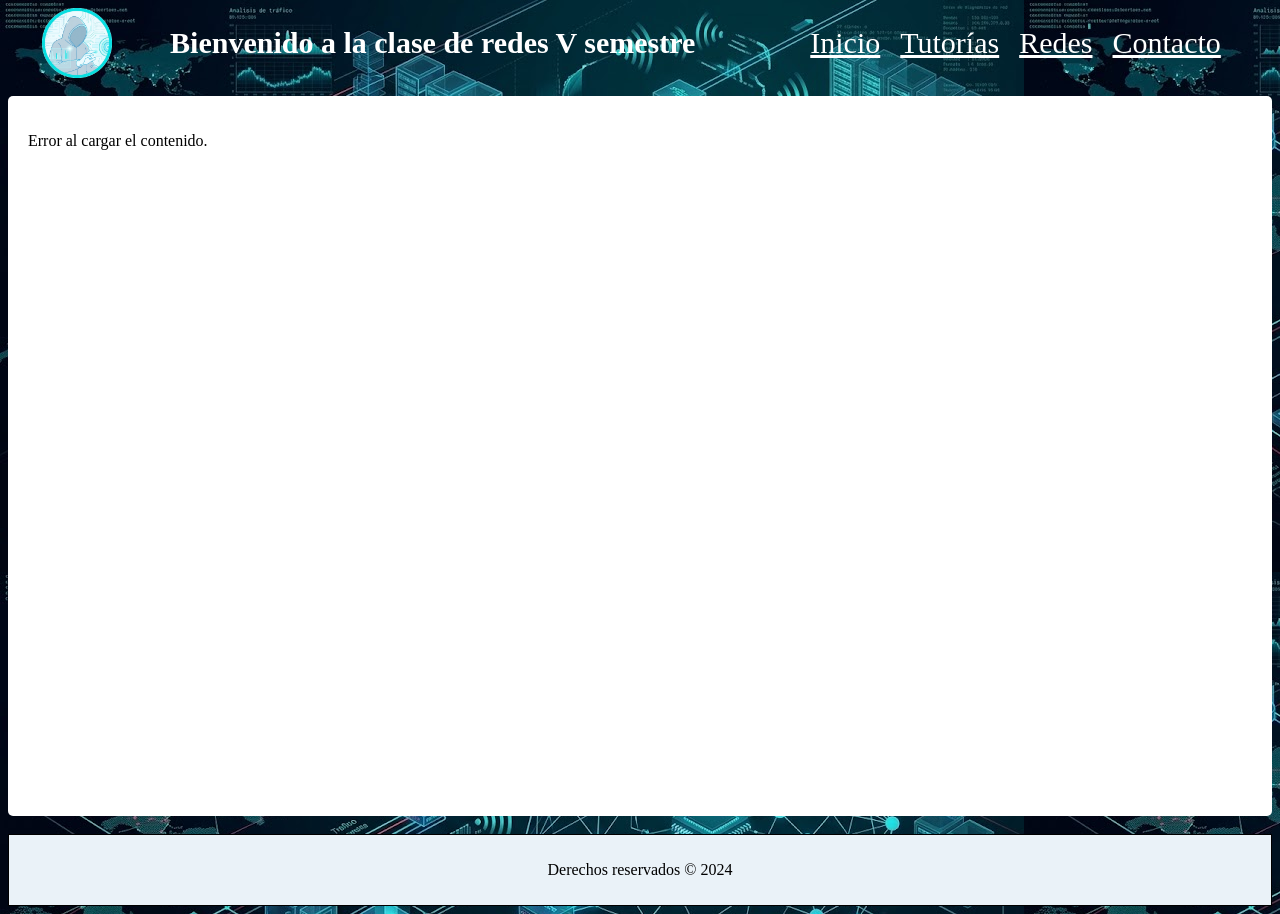
==== index.html @ 114a5816 "Update index.html" ====
<!DOCTYPE html>
<html lang="es">
<head>
    <meta charset="UTF-8">
    <meta name="viewport" content="width=device-width, initial-scale=1.0">
    <link rel="stylesheet" href="css/style.css">
    <title>Inicio</title>
</head>
<body>
    <section id="principal">
        <header id="encabezado">
            <div id="logo">
                <a href="index.html"><img src="img/logo.png" alt="Logo de la página"></a>
            </div>
            <div id="titulo">
                <h4>Bienvenido a la clase de redes V semestre</h4>
            </div>
            <div id="barra">
                <ul>
                    <li><a href="index.html">Inicio</a></li>
                    <li><a href="html/tutoria.html">Tutorías</a></li>
                    <li><a href="javascript:void(0);" onclick="cargarPagina('html/redes.html')">Redes</a></li>
                    <li><a href="javascript:void(0);" onclick="cargarPagina('html/contacto.html')">Contacto</a></li>
                </ul>
            </div>
        </header>
        <br>
        
        <!-- Contenedor donde se inyectará el HTML (Reemplaza al iframe) -->
        <div id="pantalla"></div>
            <script>
                // Función moderna usando Fetch para traer el HTML de otros archivos
                async function cargarPagina(url) {
                    try {
                        const respuesta = await fetch(url);
                        if (!respuesta.ok) throw new Error('Error al cargar');
                        const html = await respuesta.text();
                    
                        // Inyecta el contenido en el div
                        document.getElementById('pantalla').innerHTML = html;
                    
                        // Guarda la ruta en la memoria del navegador para cuando recargues
                        sessionStorage.setItem('paginaActual', url);
                    } 
                    catch (error) {
                    document.getElementById('pantalla').innerHTML = '<p>Error al cargar el contenido.</p>';
                    }
                }

            // Cuando cargue el index, revisa si había una página abierta o carga la de prueba
                window.onload = () => {
                    const paginaGuardada = sessionStorage.getItem('paginaActual');
                    if (paginaGuardada) {
                        cargarPagina(paginaGuardada);
                    } 
                    else {
                        cargarPagina('html/prueba.html');
                        }
                };
            </script>
    </section>
    <br>
    <footer>
        <p>Derechos reservados &copy; 2024</p>
    </footer>
</body>
</html>
---- css/style.css ----
body {
    background-color: white;
    background-image: url(../img/fondo.png);
}

/*================================================================================================*/
#principal {
    padding: 0px;
    max-width: 100%;
    
}
/*________________________________________________________________________________________________*/

/*________________________________________________________________________________________________*/
#encabezado {   
    padding: 0px;
    font-size: 30px;
    display: flex;  
    /* centrar el contenido de un display: flex*/
    /*border: 2px white solid;*/
    gap: 10px;
    height: 20%;
    width: 100%;
}
#logo{
    flex: 1; /* Proporción de tamaño 1 */
    display: flex;
    justify-content: center;
    align-items: center;
}
#titulo{
    flex: 4; /* Proporción de tamaño 4 */
    display: flex;
    justify-content: center;
    align-items: center;
}
#logo img{
        width: 70px;
        height: 70px;
        display: flex;
        flex-direction: row;
}
#encabezado h4 {
    /* quita la mergen den esel titulo */
    color: white;
    margin: 10px;
    
}
#barra {
    display: flex;
    justify-content: center;
    flex-direction: column;
    flex: 4; /* Proporción de tamaño 4 */
    margin: 0px; 
                
}
#barra ul {
    /* quita los puntos de la lista */
    list-style: none;
    display: flex;
    justify-content: center;
    gap: 20px;
    margin: 0px;
    
}
#barra a{   
    color: white;
}

/*=================================================================================================*/

#separador {
    padding-bottom: 10px;
}

/*=================================================================================================*/

#contenido_principal {
    display: flex;
    justify-content: space-between;
    gap: 20px;
    margin: 0px;
}
#izq{
    flex: 1;
    padding: 10px;
    border: 1px black solid;
    background-color: #EAF2F8;
}
#cont{
    flex: 4;
    padding: 10px;
    border: 1px black solid;
    background-color: #EAF2F8;
}
iframe {
    width: 100%;
    height: 80vh; /* 80vh significa el 80% del alto total de la pantalla */
    border: none;
}
footer {
    background-color: #EAF2F8;
    padding: 10px;
    text-align: center;
    border: 1px black solid;
}

/* Reemplazo de los estilos del iframe anterior */
#pantalla, #pantalla_tutoria {
    width: 100%;
    min-height: 80vh; /* Permite que el div crezca si hay mucho contenido */
    background-color: white; 
    border: none;
    box-sizing: border-box;
    padding: 20px; /* Un poco de espacio interno para que el texto respire */
    border-radius: 5px; /* Opcional: bordes redondeados */
}
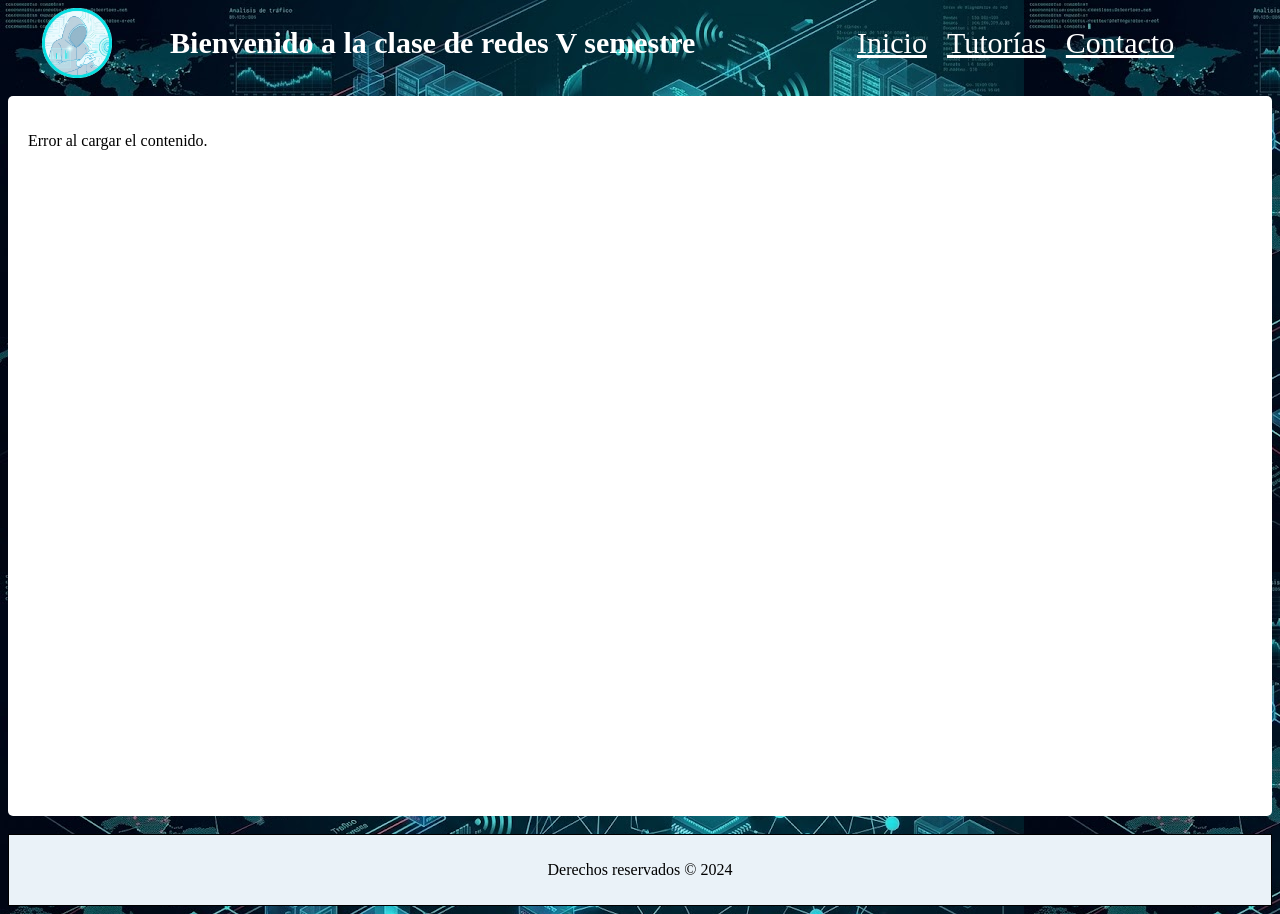
==== commit 1ea6defe: "cambios etiquetas" ====
--- a/index.html
+++ b/index.html
@@ -19,8 +19,7 @@
                 <ul>
                     <li><a href="index.html">Inicio</a></li>
                     <li><a href="html/tutoria.html">Tutorías</a></li>
-                    <li><a href="javascript:void(0);" onclick="cargarPagina('html/redes.html')">Redes</a></li>
-                    <li><a href="javascript:void(0);" onclick="cargarPagina('html/contacto.html')">Contacto</a></li>
+                    <li><a href="html/contactos.html">Contacto</a></li>
                 </ul>
             </div>
         </header>
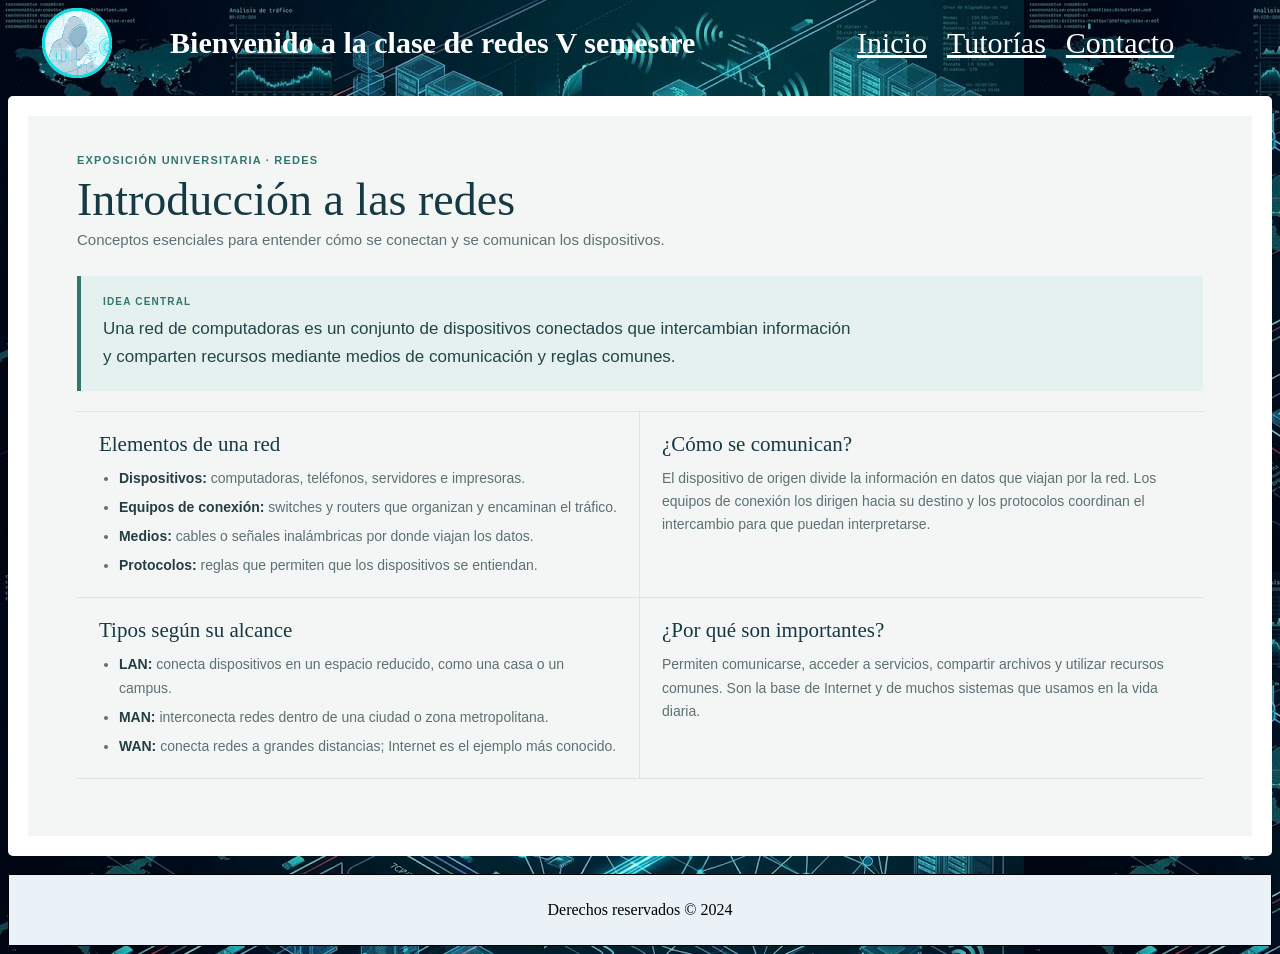
==== commit 4d8a7bf2: "Agrega galeria de ejercicios y mejora la exposicion" ====
--- a/index.html
+++ b/index.html
@@ -4,7 +4,7 @@
     <meta charset="UTF-8">
     <meta name="viewport" content="width=device-width, initial-scale=1.0">
     <link rel="stylesheet" href="css/style.css">
-    <title>Inicio</title>
+    <title>Redes de computadoras | Exposición</title>
 </head>
 <body>
     <section id="principal">
@@ -17,45 +17,33 @@
             </div>
             <div id="barra">
                 <ul>
-                    <li><a href="index.html">Inicio</a></li>
-                    <li><a href="html/tutoria.html">Tutorías</a></li>
-                    <li><a href="html/contactos.html">Contacto</a></li>
+                    <li><a href="html/queEsRedes.html" onclick="cambiarPagina('html/queEsRedes.html'); return false;">Inicio</a></li>
+                    <li><a href="html/tutoria.html" onclick="cambiarPagina('html/tutoria.html'); return false;">Tutorías</a></li>
+                    <li><a href="html/contactos.html" onclick="cambiarPagina('html/contactos.html'); return false;">Contacto</a></li>
                 </ul>
             </div>
         </header>
         <br>
         
-        <!-- Contenedor donde se inyectará el HTML (Reemplaza al iframe) -->
-        <div id="pantalla"></div>
+        <iframe id="pantalla" src="html/queEsRedes.html" title="Introducción a las redes de computadoras"></iframe>
             <script>
-                // Función moderna usando Fetch para traer el HTML de otros archivos
-                async function cargarPagina(url) {
-                    try {
-                        const respuesta = await fetch(url);
-                        if (!respuesta.ok) throw new Error('Error al cargar');
-                        const html = await respuesta.text();
-                    
-                        // Inyecta el contenido en el div
-                        document.getElementById('pantalla').innerHTML = html;
-                    
-                        // Guarda la ruta en la memoria del navegador para cuando recargues
-                        sessionStorage.setItem('paginaActual', url);
-                    } 
-                    catch (error) {
-                    document.getElementById('pantalla').innerHTML = '<p>Error al cargar el contenido.</p>';
+                const mainFrame = document.getElementById('pantalla');
+
+                window.addEventListener('message', (event) => {
+                    if (event.source !== mainFrame.contentWindow || event.data?.type !== 'tutoria-height') {
+                        return;
                     }
+
+                    const height = Number(event.data.height);
+                    if (Number.isFinite(height)) {
+                        mainFrame.style.height = `${Math.max(520, Math.ceil(height))}px`;
+                    }
+                });
+
+                function cambiarPagina(url) {
+                    mainFrame.style.height = '';
+                    mainFrame.src = url;
                 }
-
-            // Cuando cargue el index, revisa si había una página abierta o carga la de prueba
-                window.onload = () => {
-                    const paginaGuardada = sessionStorage.getItem('paginaActual');
-                    if (paginaGuardada) {
-                        cargarPagina(paginaGuardada);
-                    } 
-                    else {
-                        cargarPagina('html/prueba.html');
-                        }
-                };
             </script>
     </section>
     <br>
--- a/css/style.css
+++ b/css/style.css
@@ -114,4 +114,10 @@
     box-sizing: border-box;
     padding: 20px; /* Un poco de espacio interno para que el texto respire */
     border-radius: 5px; /* Opcional: bordes redondeados */
+}
+
+#pantalla {
+    display: block;
+    height: calc(100vh - 140px);
+    min-height: 520px;
 }
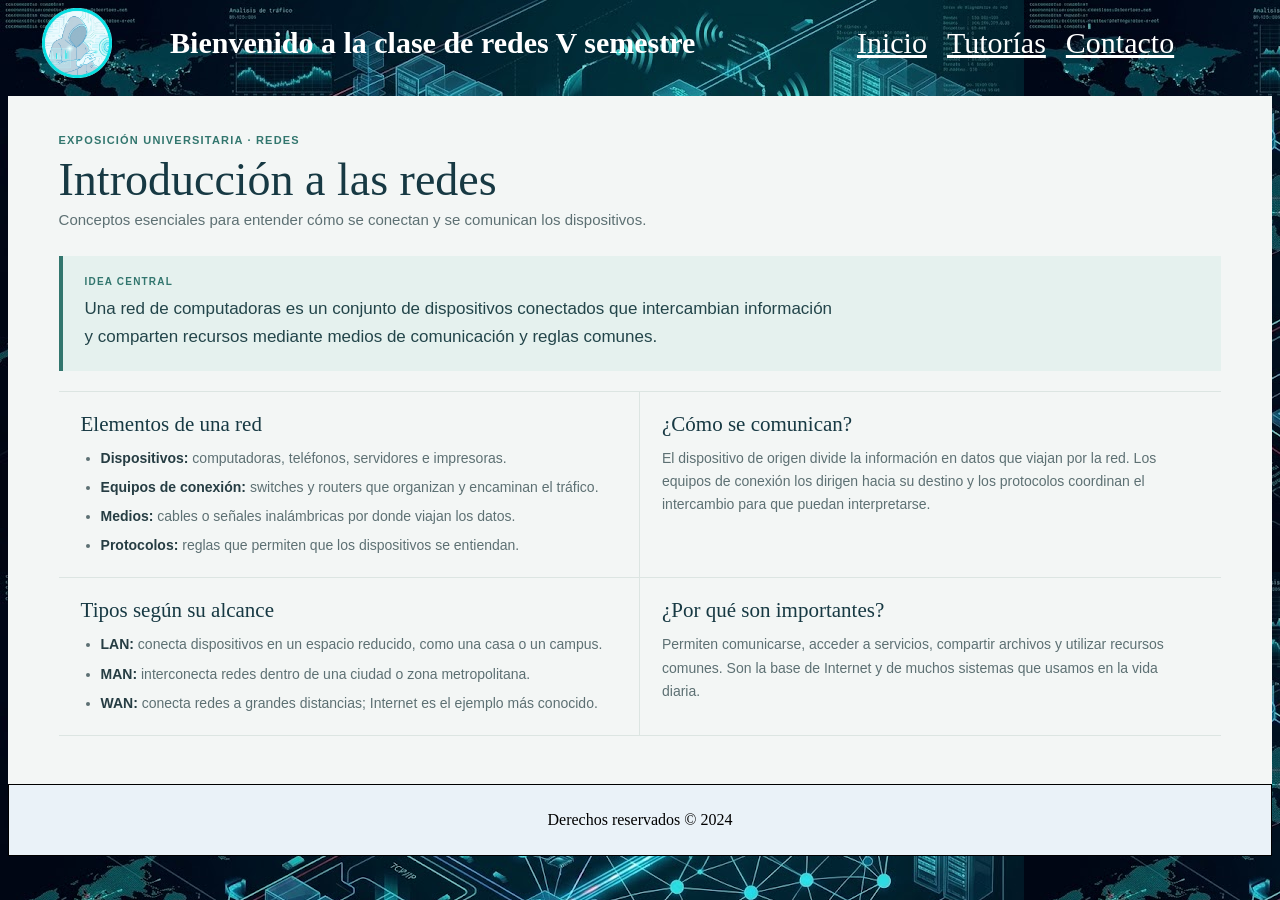
==== commit dc58223b: "Mejora responsive y compacta ejercicios de clase 2" ====
--- a/index.html
+++ b/index.html
@@ -30,7 +30,8 @@
                 const mainFrame = document.getElementById('pantalla');
 
                 window.addEventListener('message', (event) => {
-                    if (event.source !== mainFrame.contentWindow || event.data?.type !== 'tutoria-height') {
+                    const messageType = event.data?.type;
+                    if (event.source !== mainFrame.contentWindow || !['content-height', 'tutoria-height'].includes(messageType)) {
                         return;
                     }
 
@@ -46,9 +47,9 @@
                 }
             </script>
     </section>
-    <br>
-    <footer>
+
+</body>
+ <footer>
         <p>Derechos reservados &copy; 2024</p>
     </footer>
-</body>
 </html>
--- a/css/style.css
+++ b/css/style.css
@@ -120,4 +120,217 @@
     display: block;
     height: calc(100vh - 140px);
     min-height: 520px;
+    padding: 0;
+    border-radius: 0;
+}
+
+@media (max-width: 860px) {
+    body {
+        margin: 0;
+    }
+
+    #encabezado {
+        box-sizing: border-box;
+        display: grid;
+        grid-template-areas:
+            "logo titulo"
+            "barra barra";
+        grid-template-columns: 56px minmax(0, 1fr);
+        gap: 8px 12px;
+        height: auto;
+        min-height: 0;
+        padding: 8px 12px;
+    }
+
+    #logo {
+        grid-area: logo;
+        flex: none;
+    }
+
+    #logo img {
+        width: 52px;
+        height: 52px;
+    }
+
+    #titulo {
+        grid-area: titulo;
+        min-width: 0;
+        justify-content: flex-start;
+        flex: none;
+    }
+
+    #encabezado h4 {
+        margin: 0;
+        font-size: 18px;
+        line-height: 1.25;
+    }
+
+    #barra {
+        grid-area: barra;
+        width: 100%;
+        flex: none;
+    }
+
+    #barra ul {
+        display: grid;
+        grid-template-columns: repeat(3, minmax(0, 1fr));
+        gap: 4px;
+        padding: 0;
+    }
+
+    #barra li {
+        min-width: 0;
+        text-align: center;
+    }
+
+    #barra a {
+        display: block;
+        padding: 8px 4px;
+        font-size: 15px;
+        text-decoration: none;
+    }
+
+    #pantalla {
+        height: max(320px, calc(100vh - 190px));
+        min-height: 320px;
+    }
+
+    footer {
+        margin-top: 8px;
+        padding: 8px;
+        font-size: 12px;
+    }
+}
+
+@media (max-width: 360px) {
+    #encabezado {
+        grid-template-columns: 48px minmax(0, 1fr);
+        gap: 8px;
+        padding-right: 8px;
+        padding-left: 8px;
+    }
+
+    #logo img {
+        width: 46px;
+        height: 46px;
+    }
+
+    #encabezado h4 {
+        font-size: 16px;
+    }
+
+    #barra ul {
+        gap: 2px;
+    }
+
+    #barra a {
+        padding-right: 2px;
+        padding-left: 2px;
+        font-size: 14px;
+    }
+}
+
+@media (max-width: 760px) {
+    body {
+        margin: 0;
+    }
+
+    #encabezado {
+        display: grid;
+        grid-template-areas:
+            "logo titulo"
+            "barra barra";
+        grid-template-columns: 56px minmax(0, 1fr);
+        gap: 8px 12px;
+        height: auto;
+        min-height: 0;
+        padding: 8px 12px;
+    }
+
+    #logo {
+        grid-area: logo;
+        flex: none;
+    }
+
+    #logo img {
+        width: 52px;
+        height: 52px;
+    }
+
+    #titulo {
+        grid-area: titulo;
+        min-width: 0;
+        justify-content: flex-start;
+        flex: none;
+    }
+
+    #encabezado h4 {
+        margin: 0;
+        font-size: 18px;
+        line-height: 1.25;
+    }
+
+    #barra {
+        grid-area: barra;
+        width: 100%;
+        flex: none;
+    }
+
+    #barra ul {
+        display: grid;
+        grid-template-columns: repeat(3, minmax(0, 1fr));
+        gap: 4px;
+        padding: 0;
+    }
+
+    #barra li {
+        min-width: 0;
+        text-align: center;
+    }
+
+    #barra a {
+        display: block;
+        padding: 8px 4px;
+        font-size: 15px;
+        text-decoration: none;
+    }
+
+    #pantalla {
+        height: max(320px, calc(100vh - 190px));
+        min-height: 320px;
+    }
+
+    footer {
+        margin-top: 8px;
+        padding: 8px;
+        font-size: 12px;
+    }
+}
+
+@media (max-width: 360px) {
+    #encabezado {
+        grid-template-columns: 48px minmax(0, 1fr);
+        gap: 8px;
+        padding-right: 8px;
+        padding-left: 8px;
+    }
+
+    #logo img {
+        width: 46px;
+        height: 46px;
+    }
+
+    #encabezado h4 {
+        font-size: 16px;
+    }
+
+    #barra ul {
+        gap: 2px;
+    }
+
+    #barra a {
+        padding-right: 2px;
+        padding-left: 2px;
+        font-size: 14px;
+    }
 }
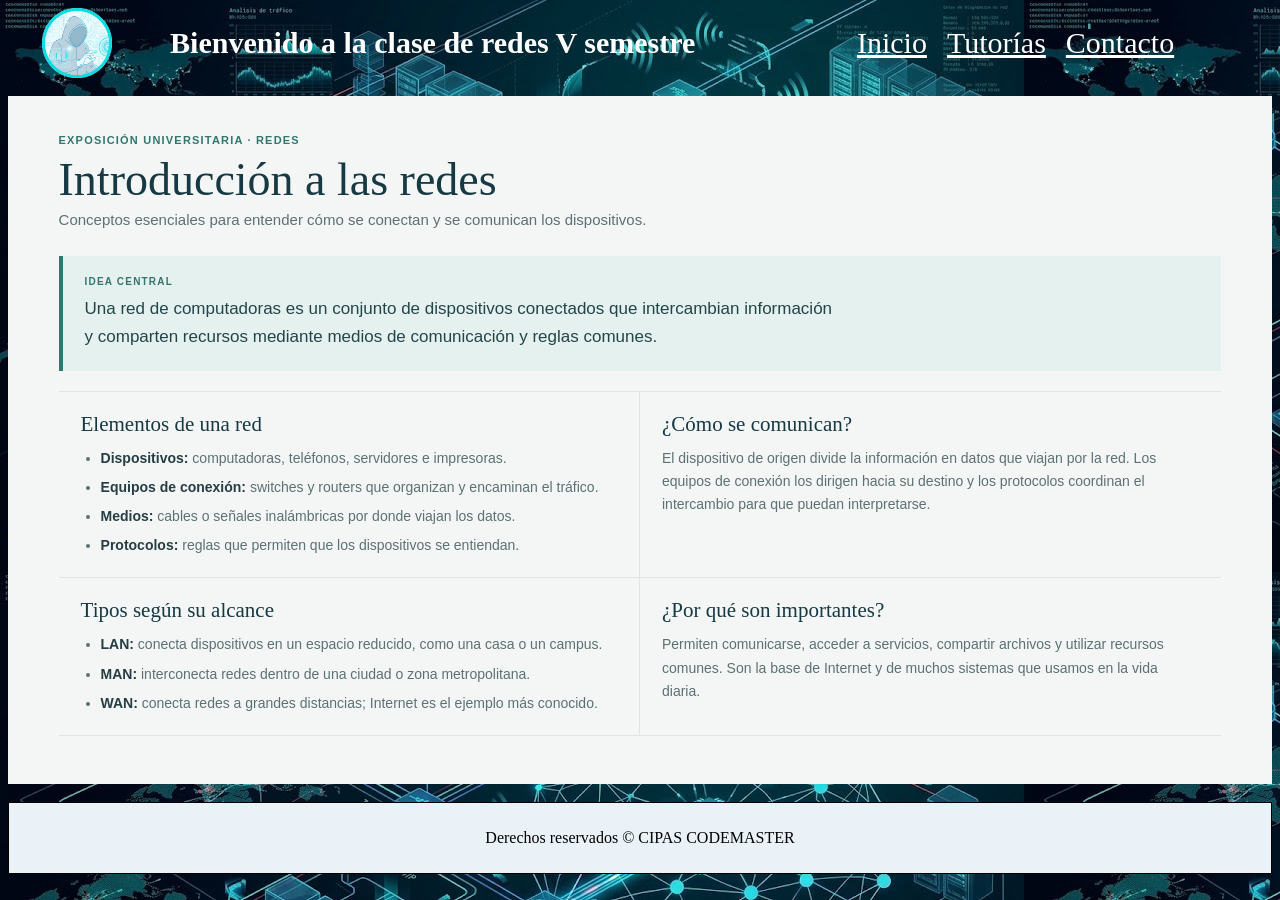
==== commit 89eb9ac3: "cambio nombres" ====
--- a/index.html
+++ b/index.html
@@ -24,7 +24,6 @@
             </div>
         </header>
         <br>
-        
         <iframe id="pantalla" src="html/queEsRedes.html" title="Introducción a las redes de computadoras"></iframe>
             <script>
                 const mainFrame = document.getElementById('pantalla');
@@ -49,7 +48,8 @@
     </section>
 
 </body>
+<br>
  <footer>
-        <p>Derechos reservados &copy; 2024</p>
+        <p>Derechos reservados &copy; CIPAS CODEMASTER</p>
     </footer>
 </html>
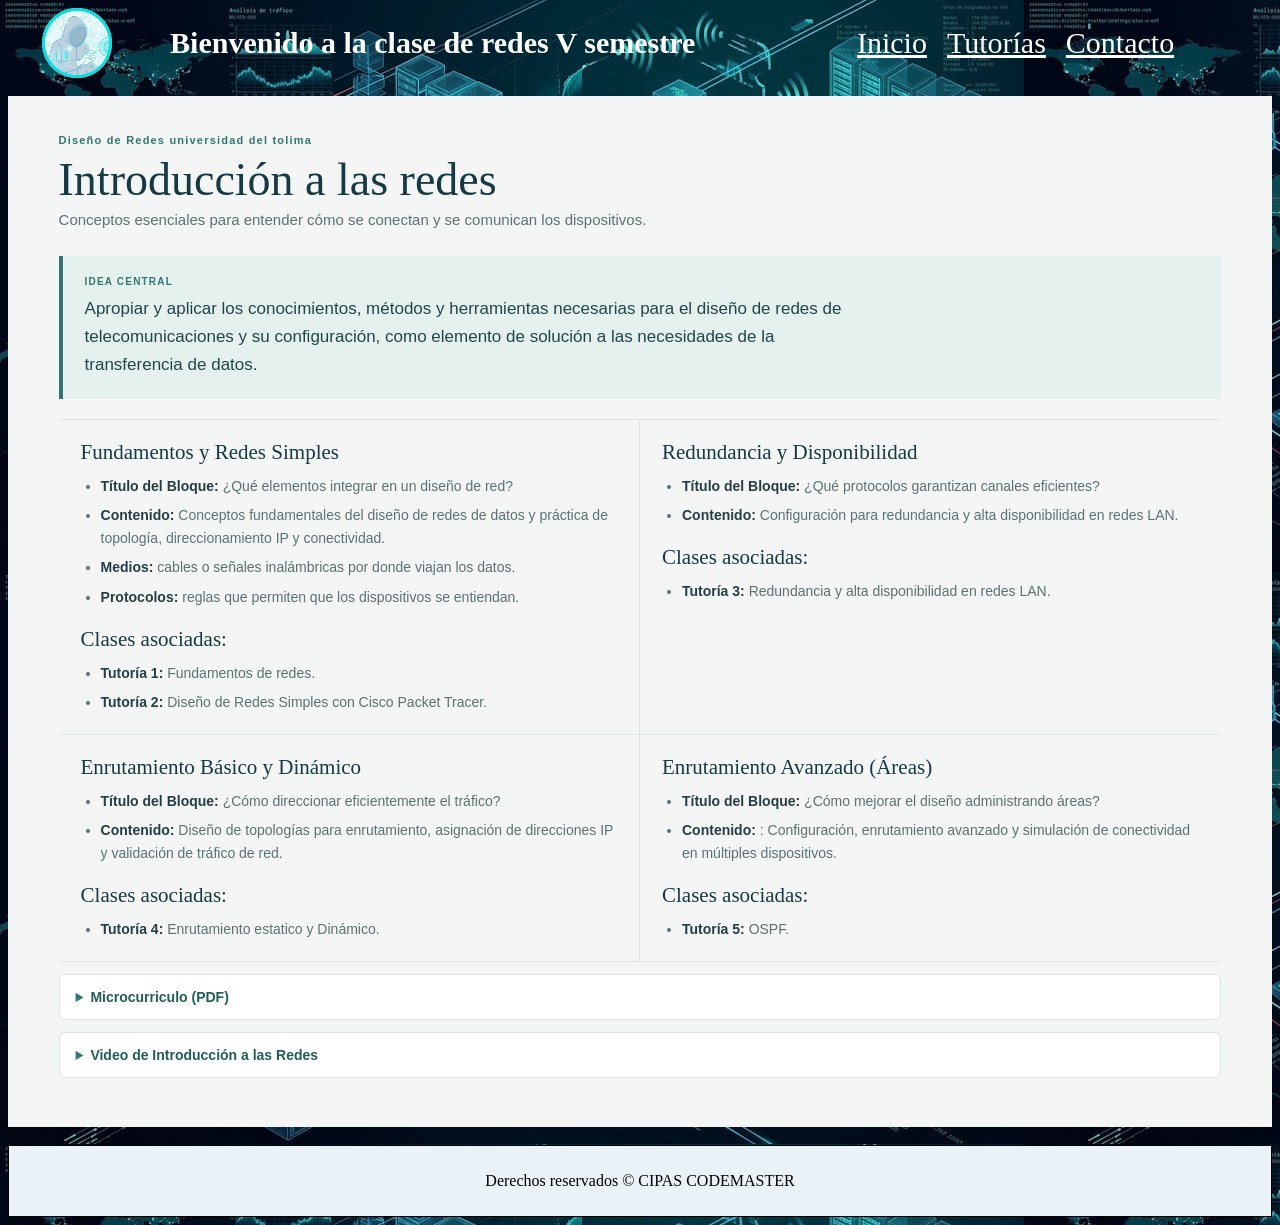
==== commit 0f7107b2: "Icono Icono" ====
--- a/index.html
+++ b/index.html
@@ -3,8 +3,9 @@
 <head>
     <meta charset="UTF-8">
     <meta name="viewport" content="width=device-width, initial-scale=1.0">
+    <link rel="icon" type="image/png" href="img/logo.png">
     <link rel="stylesheet" href="css/style.css">
-    <title>Redes de computadoras | Exposición</title>
+    <title>Introducción a las redes CODEMASTERS</title>
 </head>
 <body>
     <section id="principal">
--- a/css/style.css
+++ b/css/style.css
@@ -333,4 +333,5 @@
         padding-left: 2px;
         font-size: 14px;
     }
-}+}
+
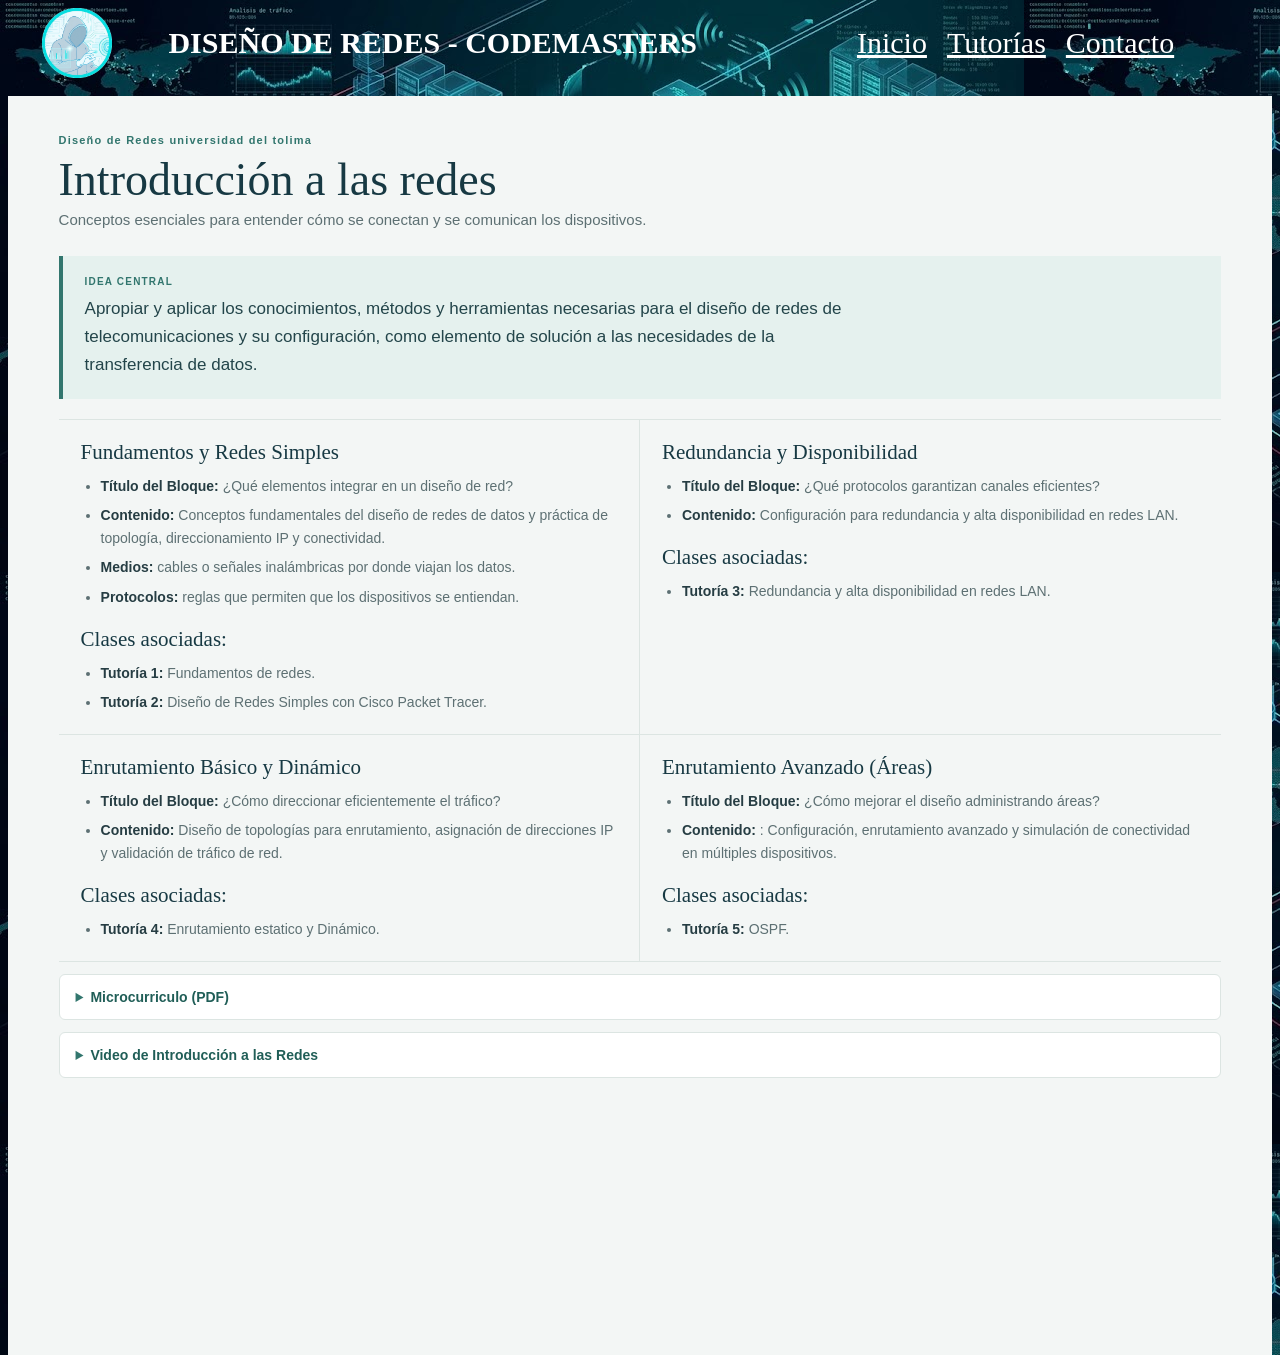
==== commit 3b17be8a: "Ajuste del footer y banner Ajuste del footer y banner segun lo solicitado en tu Aula" ====
--- a/index.html
+++ b/index.html
@@ -5,7 +5,7 @@
     <meta name="viewport" content="width=device-width, initial-scale=1.0">
     <link rel="icon" type="image/png" href="img/logo.png">
     <link rel="stylesheet" href="css/style.css">
-    <title>Introducción a las redes CODEMASTERS</title>
+    <title>DISEÑO DE REDES - CODEMASTERS</title>
 </head>
 <body>
     <section id="principal">
@@ -14,7 +14,7 @@
                 <a href="index.html"><img src="img/logo.png" alt="Logo de la página"></a>
             </div>
             <div id="titulo">
-                <h4>Bienvenido a la clase de redes V semestre</h4>
+                <h4>DISEÑO DE REDES - CODEMASTERS</h4>
             </div>
             <div id="barra">
                 <ul>
@@ -50,7 +50,14 @@
 
 </body>
 <br>
- <footer>
-        <p>Derechos reservados &copy; CIPAS CODEMASTER</p>
-    </footer>
+
+<footer style="display: flex; justify-content: space-between; align-items: center; padding: 50px;">
+    <div>
+        <p style="margin:   5px 0;">Derechos reservados &copy; CIPAS CODEMASTER</p>
+        <p style="margin: 5px 0;">Julian Camilo Moya Guayacan / Manuel Ricardo Ochoa Diaz</p>
+        <p style="margin: 5px 0;">Cl 136 #136-12, CAT Suba, Bogotá</p>
+    </div>
+    <img src="img/logoUT.png" alt="Logo de la Universidad del Tolima" width="160" height="100">
+</footer>
+
 </html>
